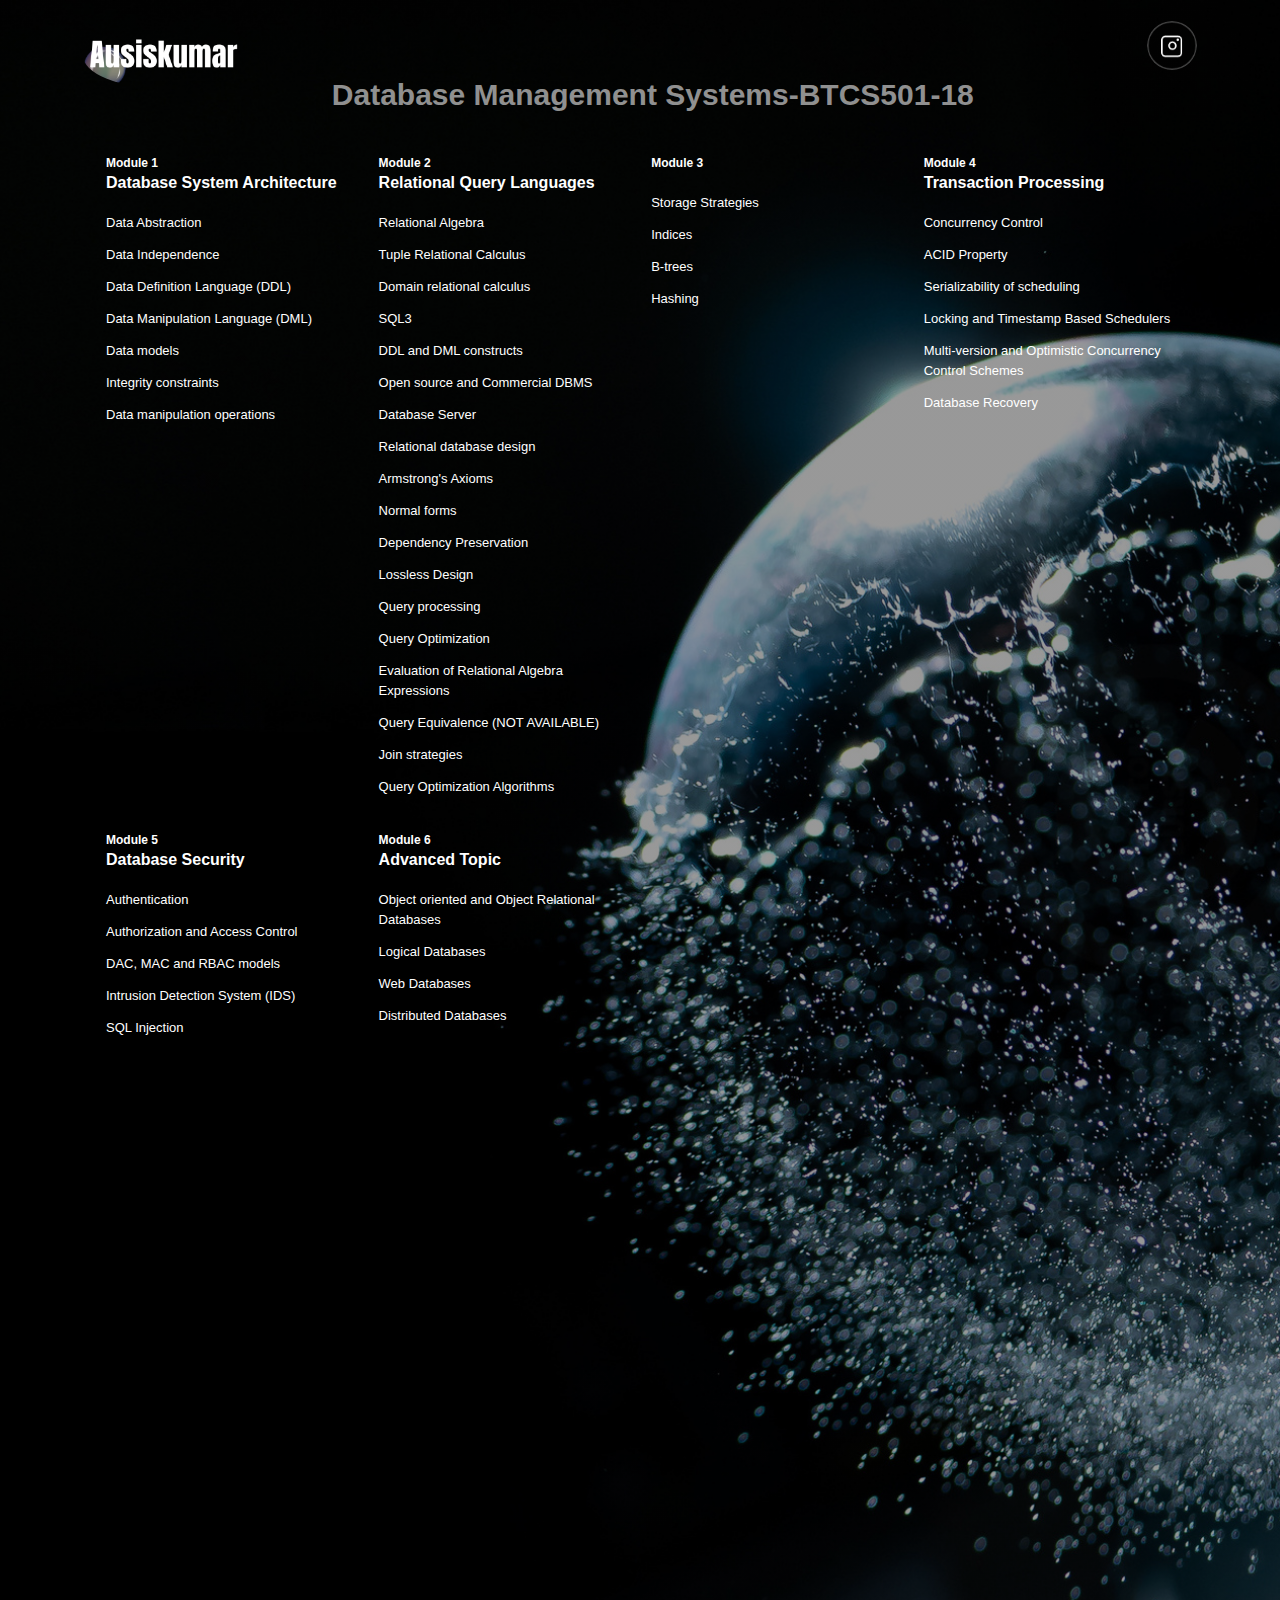
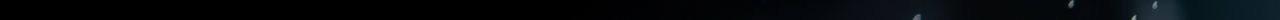
==== dbms.html @ b01ed7b0 "Update dbms.html" ====
<!DOCTYPE html>
<html lang="en">

<head>
    <meta charset="UTF-8">
    <meta http-equiv="X-UA-Compatible" content="IE=edge">
    <meta name="viewport" content="width=device-width, initial-scale=1.0">
    <title>Database Management Systems </title>
    <link rel="stylesheet" href="abc.css">
    <link rel="stylesheet" href="abcd.css">


</head>

<body>
    <div class="container">
        <div class="navbar">
            <a href="/pikachu/index.html"><img src="images/main.png" alt="logo" class="logo"></a>
            <a href="https://instagram.com/ausiskumar"><img src="images/ig.png" ></a>
        </div>
        <div class="sub">
            <h1>Database Management Systems-BTCS501-18 </h1>
        </div>
        <section>
            <div class="row1">
                <!-- first column -->
                <div class="col">
                    <h1><span>
                            Module 1 </span><br>Database System Architecture</h1>
                    <ul>
                        <li><a href="https://beginnersbook.com/2015/04/levels-of-abstraction-in-dbms/	" target="_blank">Data Abstraction	</a></li>
                        <li><a href="https://www.javatpoint.com/dbms-data-independence" target="_blank">Data Independence</a></li>
                        <li><a href="https://www.techopedia.com/definition/1175/data-definition-language-ddl" target="_blank">Data Definition Language (DDL)</a></li>
                        <li><a href="https://www.techopedia.com/definition/1179/data-manipulation-language-dml" target="_blank">Data Manipulation Language (DML)</a></li>
                        <li><a href="https://afteracademy.com/blog/what-is-data-model-in-dbms-and-what-are-its-types" target="_blank">Data models</a></li>
                        <li><a href="https://www.javatpoint.com/dbms-integrity-constraints" target="_blank">Integrity constraints</a></li>
                        <li><a href="https://www.geeksforgeeks.org/sql-ddl-dql-dml-dcl-tcl-commands/" target="_blank">Data manipulation operations	</a></li>
                       


                    </ul>
                </div>
                <!-- second column -->
                <div class="col">
                    <h1><span>Module 2</span><br> Relational Query Languages</h1>
                    <ul>
                        <li><a href="https://www.geeksforgeeks.org/introduction-of-relational-algebra-in-dbms/	" target="_blank">Relational Algebra</a></li>
                        <li><a href="https://www.geeksforgeeks.org/tuple-relational-calculus-trc-in-dbms/" target="_blank">Tuple Relational Calculus</a></li>
                        <li><a href="https://www.geeksforgeeks.org/domain-relational-calculus-in-dbms/" target="_blank">Domain relational calculus</a></li>
                        <li><a href="https://askinglot.com/what-is-sql3-and-where-it-is-used" target="_blank">SQL3</a></li>
                        <li><a href="https://www.geeksforgeeks.org/difference-between-ddl-and-dml-in-dbms/" target="_blank">DDL and DML constructs</a></li>
                        <li><a href="https://www.geeksforgeeks.org/difference-between-open-source-database-and-commercial-database/" target="_blank">Open source and Commercial DBMS</a></li>
                        <li><a href="https://www.serverwatch.com/guides/database-server/" target="_blank">Database Server</a></li>
                        <li><a href="https://www.techopedia.com/definition/25113/relational-database-design-rdd#:~:text=Relational%20database%20design%20(RDD)%20models,used%20to%20manipulate%20relational%20databases." target="_blank">Relational database design</a></li>
                        <li><a href="https://www.geeksforgeeks.org/armstrongs-axioms-in-functional-dependency-in-dbms/" target="_blank">Armstrong's Axioms</a></li>
                        <li><a href="https://www.geeksforgeeks.org/normal-forms-in-dbms/" target="_blank">Normal forms</a></li>
                        <li><a href="https://www.slideshare.net/AnjuRenjith/dependency-preservation-problems" target="_blank">Dependency Preservation</a></li>
                        <li><a href="https://www.geeksforgeeks.org/lossless-decomposition-in-dbms/#:~:text=Lossless%20join%20decomposition%20is%20a,while%20preserving%20the%20original%20data" target="_blank">Lossless Design</a></li>
                        <li><a href="https://www.javatpoint.com/query-processing-in-dbms" target="_blank">Query processing</a></li>
                        <li><a href="https://www.geeksforgeeks.org/query-optimization-in-relational-algebra/" target="_blank">Query Optimization</a></li>
                        <li><a href="https://www.tutorialspoint.com/explain-the-evaluation-of-relational-algebra-expression-dbms" target="_blank">Evaluation of Relational Algebra Expressions	</a></li>
                        <li><a href="#" target="_blank">Query Equivalence (NOT AVAILABLE)</a></li>
                        <li><a href="https://www.guru99.com/joins-sql-left-right.html" target="_blank">Join strategies</a></li>
                        <li><a href="https://www.geeksforgeeks.org/query-optimization-in-relational-algebra/	" target="_blank">Query Optimization Algorithms</a></li>



                    </ul>
                </div>
                <!-- third column -->
                <div class="col">
                    <h1><span>Module 3</span><br>
                    </h1>
                    <ul>
                        <li><a href="https://www.javatpoint.com/storage-system-in-dbms" target="_blank">Storage Strategies</a></li>
                        <li><a href="https://www.tutorialspoint.com/dbms/dbms_indexing.htm" target="_blank">Indices</a></li>
                        <li><a href="https://www.geeksforgeeks.org/introduction-of-b-tree-2/" target="_blank">B-trees</a></li>
                        <li><a href="https://www.tutorialspoint.com/dbms/dbms_hashing.htm" target="_blank">Hashing</a></li>
                        

                    </ul>
                </div>
                <!-- fourth column -->
                <div class="col">
                    <h1><span>Module 4</span><br>Transaction Processing <div class="tallo"><span></span></div>
                    </h1>
                    <ul>
                        <li><a href="https://www.guru99.com/dbms-concurrency-control.html" target="_blank">Concurrency Control</a></li>
                        <li><a href="https://www.geeksforgeeks.org/acid-properties-in-dbms/" target="_blank">ACID Property</a></li>
                        <li><a href="https://www.geeksforgeeks.org/types-of-schedules-in-dbms/" target="_blank">Serializability of scheduling</a></li>
                        <li><a href="https://www.guru99.com/dbms-concurrency-control.html" target="_blank">Locking and Timestamp Based Schedulers	</a></li>
                        <li><a href="https://www.geeksforgeeks.org/concurrency-control-techniques/" target="_blank">Multi-version and Optimistic Concurrency Control Schemes</a></li>
                        <li><a href="https://www.geeksforgeeks.org/database-recovery-techniques-in-dbms/" target="_blank">Database Recovery</a></li>
                      

                    </ul>

                </div>
                <!-- fifth column -->
                <div class="col">
                    <h1><span>Module 5</span><br>Database Security
                    </h1>
                    <ul>
                        <li><a href="https://www.techopedia.com/definition/27388/database-authentication#:~:text=Database%20authentication%20is%20the%20process,has%20been%20authorized%20to%20do." target="_blank">Authentication</a></li>
                        <li><a href="https://www.cloudflare.com/learning/access-management/what-is-access-control/" target="_blank">Authorization and Access Control</a></li>
                        <li><a href="https://www.mayurpahwa.com/2018/08/access-control-models-dac-mac-rbac-rule.html" target="_blank">DAC, MAC and RBAC models</a></li>
                        <li><a href="https://www.geeksforgeeks.org/intrusion-detection-system-ids/" target="_blank"> Intrusion Detection System (IDS)</a></li>
                        <li><a href="https://en.wikipedia.org/wiki/SQL_injection" target="_blank">SQL Injection</a></li>
                       

                    </ul>
                </div>
                <!-- sixth col -->
                <div class="col">
                    <h1><span>Module 6</span><br>Advanced Topic
                    </h1>
                    <ul>
                        <li><a href="https://www.geeksforgeeks.org/difference-between-rdbms-and-oodbms/" target="_blank">Object oriented and Object Relational Databases</a></li>
                        <li><a href="https://www.geeksforgeeks.org/logical-database/" target="_blank">Logical Databases</a></li>
                        <li><a href="https://www.wise-geek.com/what-is-a-web-database.htm" target="_blank">Web Databases</a></li>
                        <li><a href="https://www.geeksforgeeks.org/distributed-database-system/" target="_blank">Distributed Databases</a></li>
                        <li><a href="" target="_blank"></a></li>
                        <li><a href="" target="_blank"></a></li>
                       
                    </ul>
                </div>
                <div class="col">

                </div>
                <div class="col">

                </div>

            </div>
        </section>
        <div class="bubbles">
            <img src="images/bubble.png">
            <img src="images/bubble.png">
            <img src="images/bubble.png">
            <img src="images/bubble.png">
            <img src="images/bubble.png">
            <img src="images/bubble.png">
            <img src="images/bubble.png">
        </div>

    </div>

</body>

</html>
---- abc.css ----
* {
    padding: 0;margin: 0;font-family: Verdana, Geneva, Tahoma, sans-serif;
}
.container {
    width: 100%;
    height: 180vh;
    background: linear-gradient(rgba(0,0,0,0.4),rgba(0,0,0,0.4)), url("images/background.jpg");
    background-position: center;
    background-size: cover;
    position: relative;
    overflow: hidden;
    
}



.navbar {
    width: 87%;
    height: 4%;
    margin: auto;
    display: flex;
    align-items: center;
    justify-content: space-between;
    
}
.navbar a .logo {
    margin-top: 50px;
    width: 160px;
    cursor: pointer;
    
}

a .logo:hover {
background-color: red;
}
.navbar a img {
    width: 50px;
    margin-top: 30px;
    border-radius: 50%;
    align-items: center;
}
a img:hover {
    background-color: rgba(255, 255, 255, 0.274);
}


.sub {
    align-items: center;
    color: rgba(255, 255, 255, 0.568);
    transform: translateX(-19%);
    width: 100%;
    margin-top: 01%;
    

}
.sub h1{
    

    text-align: center;
    transform: translateX(20%);
    font-size: 30px;

}
section {
    width: 100%;
    position: absolute;
    top: auto;
    background: transparent;
    color: #fff;
    padding: 30px  0px;
    border-top-left-radius: 125px;
    font-size: 13px;
    line-height: 20px;

}
.row1 { 
    display: flex;
    flex-wrap: wrap;
    width: 85%;
    margin: auto;
    align-items: flex-start;
    justify-content: space-between;
}
.col {
    flex-basis: 23%;
    padding: 10px;
}
.col h1 {
    width: fit-content;
    margin-bottom: 20px;
    position: relative;
    font-size:16px;                                                                                                                                                     
}
.col h1 span {
    font-size: 12px;
}
ul li {
    list-style: none;
    margin-bottom: 12px ;
    
}
ul li a {
    text-decoration: none;
    color: white;
}
ul li a:hover {
    text-decoration: underline;
    color: rgba(131, 131, 131, 0.829);

   
}
.bubbles img {
    width: 50px;
    animation: bubble 10s linear infinite ;
    
}
.bubbles {
    width: 100%;
    display: flex;
    align-items: center;
    justify-content: space-around;
    position: absolute;
    bottom: -70px;


}
@keyframes bubble {
    0% {
        transform: translateY(0);
        opacity: 0;
    }
    25% {
        
        opacity: 0.4;
    }
    50% {

        opacity: 0.6;
    }
    70% {

        opacity: 0.8;
    }
    100% {
        opacity: 1;
        transform: translateY(-138vh);
    }
    
    
}
.bubbles img:nth-child(1) {
    animation-delay: 2s;
    width: 20px;
}
.bubbles img:nth-child(2) {
    animation-delay: 1s;
    width: 30px;
}

.bubbles img:nth-child(3) {
    animation-delay: 4.5s;
    width: 10px;
}

.bubbles img:nth-child(4) {
    animation-delay: 3s;
}
.bubbles img:nth-child(5) {
    animation-delay: 5s;
    width: 30px;
}

.bubbles img:nth-child(6) {
    animation-delay: 6s;
    width: 20px;
}

.bubbles img:nth-child(7) {
    animation-delay: 7s;
    visibility:collapse;
}
@media (max-width: 700px) {
    .container {
        background-attachment: fixed;
        overflow: auto;
    }
    sub {
        margin: 10px 10px;
    }
    .sub h1 {
        font-size: 15px;
        margin: 30px 10px 0;
    }
    section {
        line-height: 17px;
    }
    .bubbles {
        visibility: hidden;
    }
    
    .navbar a img {
        margin-top: 30px;
        width: 40px;
    }
}
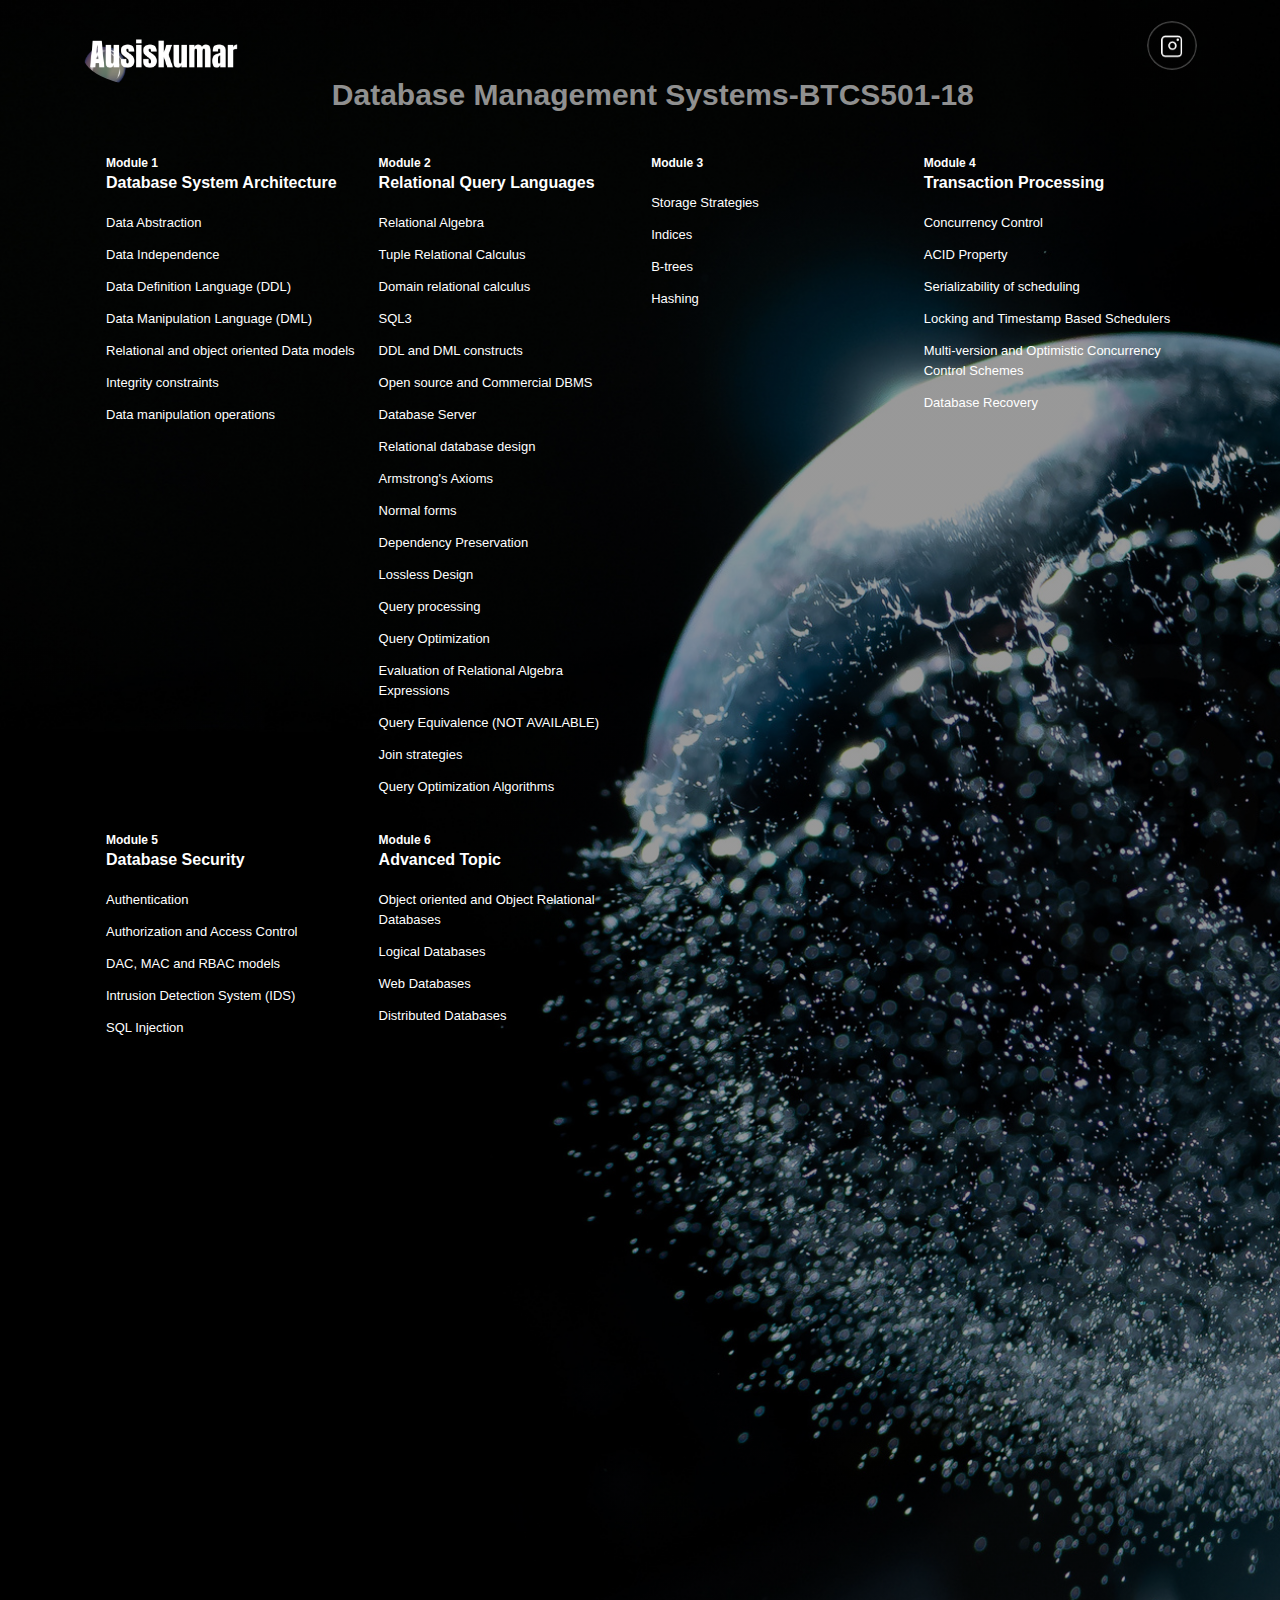
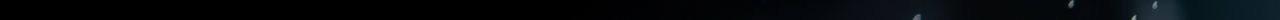
==== commit c48b79bc: "Update dbms.html" ====
--- a/dbms.html
+++ b/dbms.html
@@ -32,7 +32,8 @@
                         <li><a href="https://www.javatpoint.com/dbms-data-independence" target="_blank">Data Independence</a></li>
                         <li><a href="https://www.techopedia.com/definition/1175/data-definition-language-ddl" target="_blank">Data Definition Language (DDL)</a></li>
                         <li><a href="https://www.techopedia.com/definition/1179/data-manipulation-language-dml" target="_blank">Data Manipulation Language (DML)</a></li>
-                        <li><a href="https://afteracademy.com/blog/what-is-data-model-in-dbms-and-what-are-its-types" target="_blank">Data models</a></li>
+                        <li><a href="https://afteracademy.com/blog/what-is-data-model-in-dbms-and-what-are-its-types" target="_blank">Relational and object 
+oriented Data models</a></li>
                         <li><a href="https://www.javatpoint.com/dbms-integrity-constraints" target="_blank">Integrity constraints</a></li>
                         <li><a href="https://www.geeksforgeeks.org/sql-ddl-dql-dml-dcl-tcl-commands/" target="_blank">Data manipulation operations	</a></li>
                        
